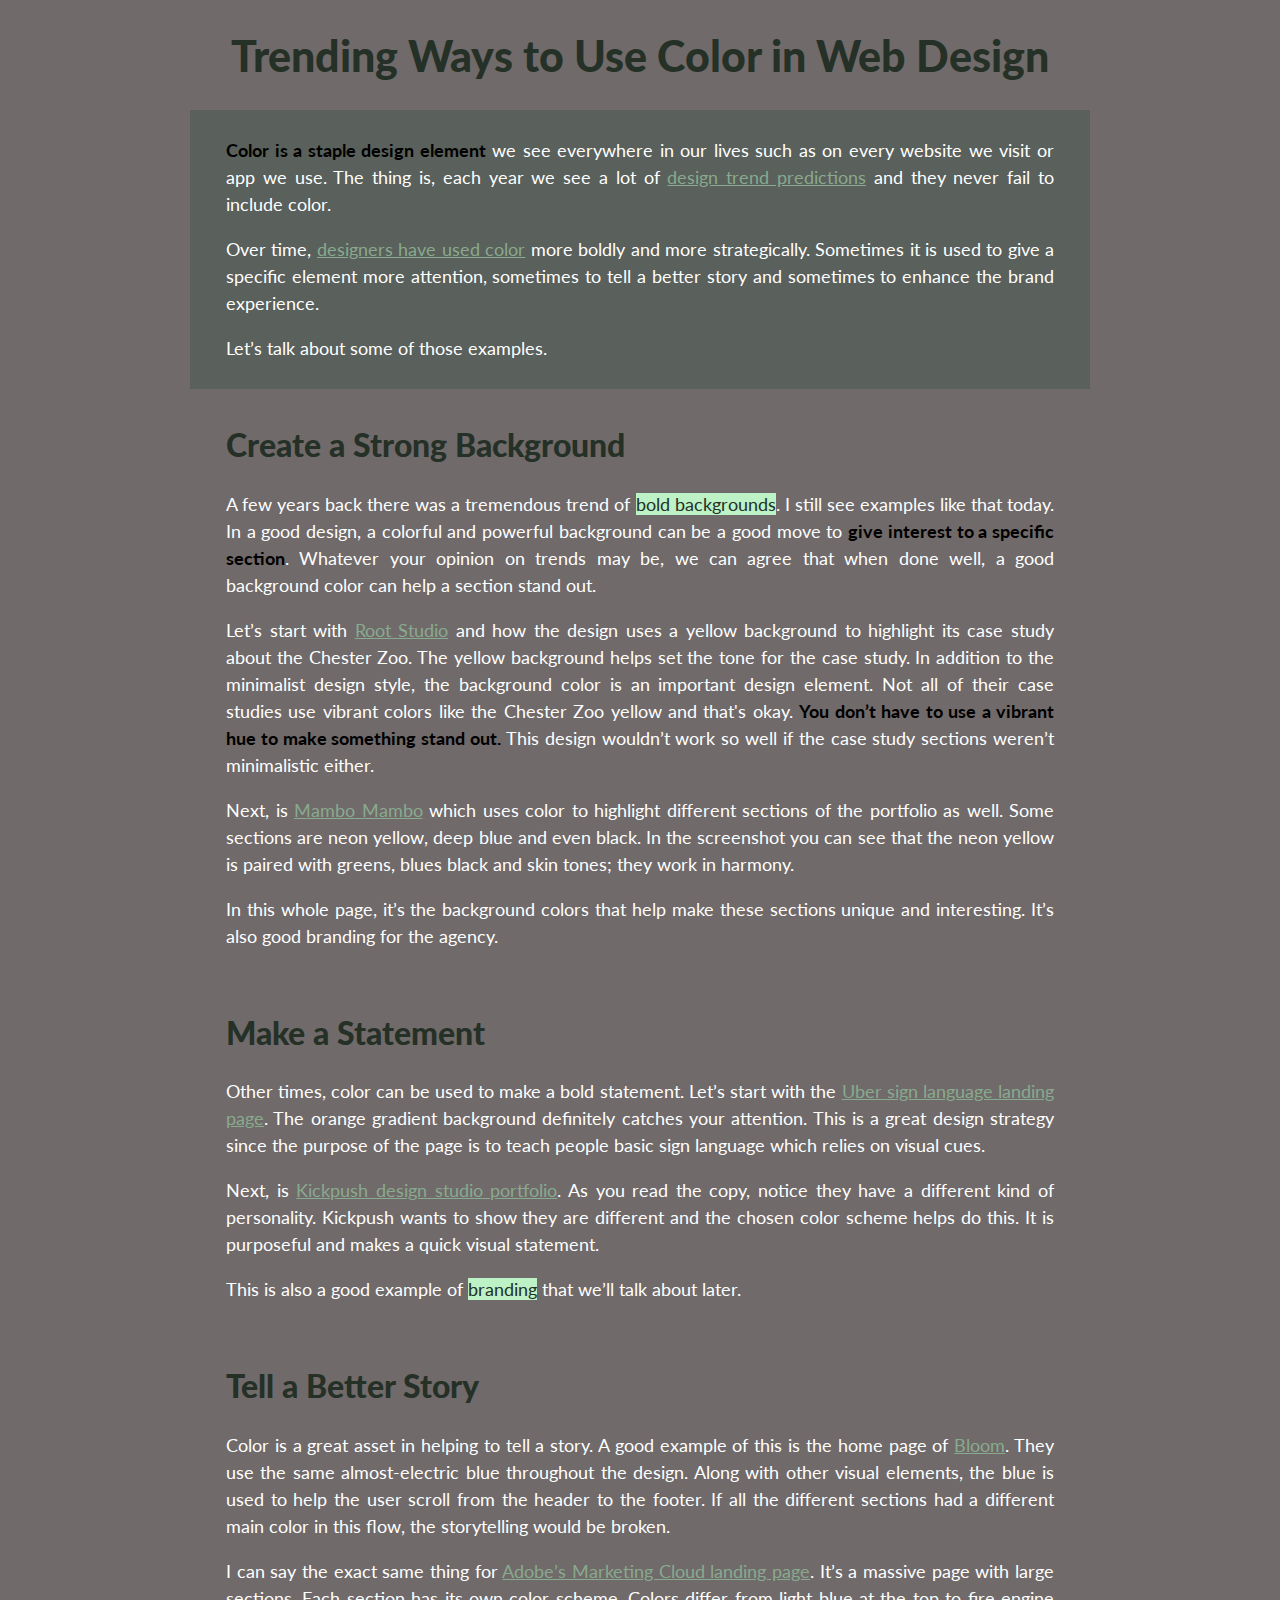
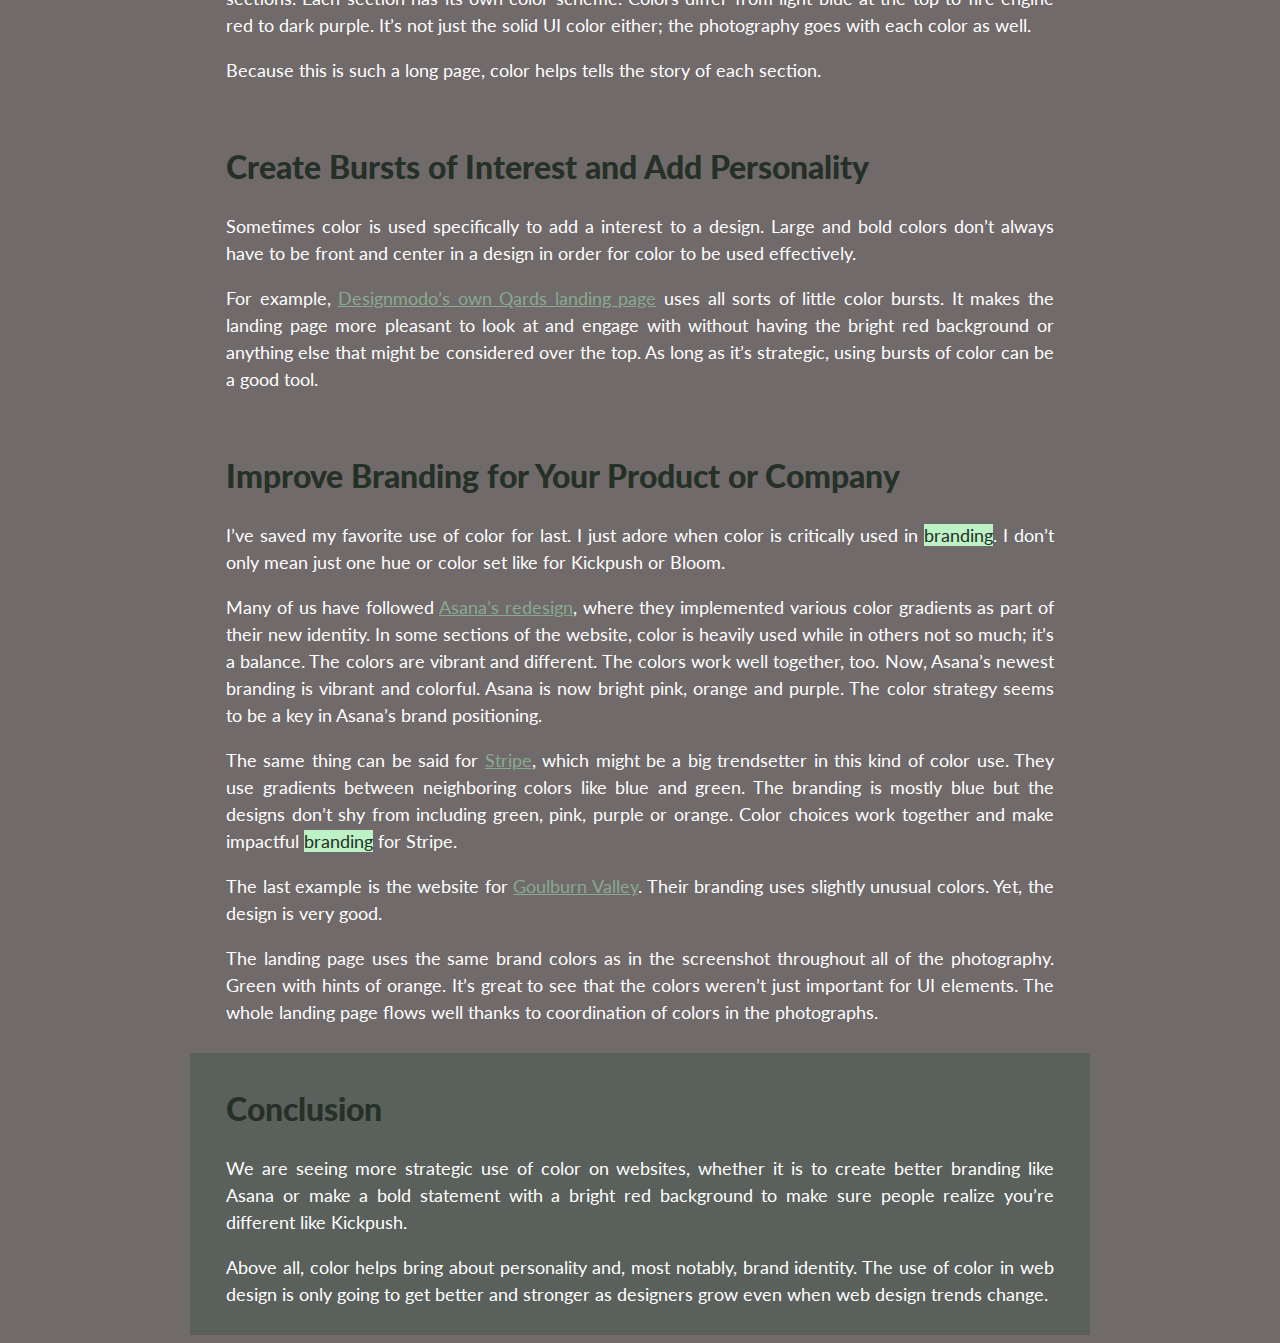
==== workouts/assignment/page/article.html @ c03d84b2 "Initial" ====
<!DOCTYPE html>
<html lang="en">
<head>
  <meta charset="UTF-8" />
  <meta name="viewport" content="width=device-width, initial-scale=1.0" />
  <meta http-equiv="X-UA-Compatible" content="ie=edge" />
  <link rel="stylesheet" href="https://fonts.googleapis.com/css?family=Lato:400,700,900" />
  <link rel="stylesheet" href="style.css">
  
  <title>Trending Ways to Use Color in Web Design</title>
</head>
<body>
  <div class="border"> 
  <article>
    <h1>Trending Ways to Use Color in Web Design</h1>
  
    <section class="intro">
      <p><strong>Color is a staple design element</strong> we see everywhere in our lives such as on every website we visit or app we use. The thing is, each year we see a lot of <a href="https://designmodo.com/web-design-trends-2018/">design trend predictions</a> and they never fail to include color.</p>

      <p>Over time, <a href="https://designmodo.com/color-scheme-generators/" data-wpel-link="internal">designers have used color</a> more boldly and more strategically. Sometimes it is used to give a specific element more attention, sometimes to tell a better story and sometimes to enhance the brand experience.</p>

      <p>Let’s talk about some of those examples.</p>
    </section>

    <section>
      <h2>Create a Strong Background</h2>
      <p>A few years back there was a tremendous trend of <em>bold backgrounds</em>. I still see examples like that today. In a good design, a colorful and powerful background can be a good move to <strong>give interest to a specific section</strong>. Whatever your opinion on trends may be, we can agree that when done well, a good background color can help a section stand out.</p>

      <p>Let’s start with <a href="https://rootstudio.co.uk/">Root Studio</a> and how the design uses a yellow background to highlight its case study about the Chester Zoo. The yellow background helps set the tone for the case study. In addition to the minimalist design style, the background color is an important design element. Not all of their case studies use vibrant colors like the Chester Zoo yellow and that's okay. <strong>You don’t have to use a vibrant hue to make something stand out.</strong> This design wouldn’t work so well if the case study sections weren’t minimalistic either.</p>

      <p>Next, is <a href="http://mambomambo.ca/">Mambo Mambo</a> which uses color to highlight different sections of the portfolio as well. Some sections are neon yellow, deep blue and even black. In the screenshot you can see that the neon yellow is paired with greens, blues black and skin tones; they work in harmony.</p>
    
      <p>In this whole page, it’s the background colors that help make these sections unique and interesting. It’s also good branding for the agency.</p>
    </section>

    <section>
      <h2>Make a Statement</h2>
      
      <p>Other times, color can be used to make a bold statement. Let’s start with the <a href="http://ubersignlanguage.com/">Uber sign language landing page</a>. The orange gradient background definitely catches your attention. This is a great design strategy since the purpose of the page is to teach people basic sign language which relies on visual cues.</p>

      <p>Next, is <a href="https://kickpush.co/">Kickpush design studio portfolio</a>. As you read the copy, notice they have a different kind of personality. Kickpush wants to show they are different and the chosen color scheme helps do this. It is purposeful and makes a quick visual statement.</p>

      <p>This is also a good example of <em>branding</em> that we’ll talk about later.</p>
    </section>

    <section>
      <h2>Tell a Better Story</h2>
  
      <p>Color is a great asset in helping to tell a story. A good example of this is the home page of <a href="https://hellobloom.io/">Bloom</a>. They use the same almost-electric blue throughout the design. Along with other visual elements, the blue is used to help the user scroll from the header to the footer. If all the different sections had a different main color in this flow, the storytelling would be broken.</p>

      <p>I can say the exact same thing for <a href="https://landing.adobe.com/en/na/products/marketing-cloud/ctir-3108-running-on-experience/">Adobe’s Marketing Cloud landing page</a>. It’s a massive page with large sections. Each section has its own color scheme. Colors differ from light blue at the top to fire engine red to dark purple. It’s not just the solid UI color either; the photography goes with each color as well.</p>

      <p>Because this is such a long page, color helps tells the story of each section.</p>
    </section>
  
    <section>
      <h2>Create Bursts of Interest and Add Personality</h2>
  
      <p>Sometimes color is used specifically to add a interest to a design. Large and bold colors don’t always have to be front and center in a design in order for color to be used effectively.</p>

      <p>For example, <a href="https://designmodo.com/qards/">Designmodo’s own Qards landing page</a> uses all sorts of little color bursts. It makes the landing page more pleasant to look at and engage with without having the bright red background or anything else that might be considered over the top. As long as it’s strategic, using bursts of color can be a good tool.</p>
    </section>
  
    <section>
      <h2>Improve Branding for Your Product or Company</h2>

      <p>I’ve saved my favorite use of color for last. I just adore when color is critically used in <em>branding</em>. I don’t only mean just one hue or color set like for Kickpush or Bloom.</p>

      <p>Many of us have followed <a href="https://asana.com/">Asana’s redesign</a>, where they implemented various color gradients as part of their new identity. In some sections of the website, color is heavily used while in others not so much; it’s a balance. The colors are vibrant and different. The colors work well together, too. Now, Asana’s newest branding is vibrant and colorful. Asana is now bright pink, orange and purple. The color strategy seems to be a key in Asana’s brand positioning.</p>

      <p>The same thing can be said for <a href="https://stripe.com/">Stripe</a>, which might be a big trendsetter in this kind of color use. They use gradients between neighboring colors like blue and green. The branding is mostly blue but the designs don&#8217;t shy from including green, pink, purple or orange. Color choices work together and make impactful <em>branding</em> for Stripe.</p>

      <p>The last example is the website for <a href="https://www.discovergoulburnvalley.com/locations/jaques-orchard">Goulburn Valley</a>. Their branding uses slightly unusual colors. Yet, the design is very good.</p>

      <p>The landing page uses the same brand colors as in the screenshot throughout all of the photography. Green with hints of orange. It’s great to see that the colors weren’t just important for UI elements. The whole landing page flows well thanks to coordination of colors in the photographs.</p>
    </section>
    
    <section class="conclusion">
      <h2>Conclusion</h2>
      
      <p>We are seeing more strategic use of color on websites, whether it is to create better branding like Asana or make a bold statement with a bright red background to make sure people realize you’re different like Kickpush.</p>

      <p>Above all, color helps bring about personality and, most notably, brand identity. The use of color in web design is only going to get better and stronger as designers grow even when web design trends change.</p>
    </section>
  </article>
  </div>
</body>
</html>
---- workouts/assignment/page/style.css ----
html {
  font-family: "Lato", sans-serif;
  font-size: 18px;
}

body {
  background-color: #706a6a;
}

.border {
  
}

h1, h2 {
  color: #253027;
  font-weight: 900;
}

h1 {
  font-size: 240%;
  text-align: center;
}

h2 {
  font-size: 180%;
}

article {
  width: 50rem;
  margin: 0 auto;
}

section {
  padding: 0.5rem 2rem;
}

p {
  color: #ffffff;
  line-height: 150%;
  text-align: justify;
}

strong {
  color: black;
}

em {
  background-color: #bcf2c6;
  font-style: normal;
  color: #253027;
}

a {
  color:  #88aa8e;
}

.intro, .conclusion {
  background-color:#5a605b;
  
}
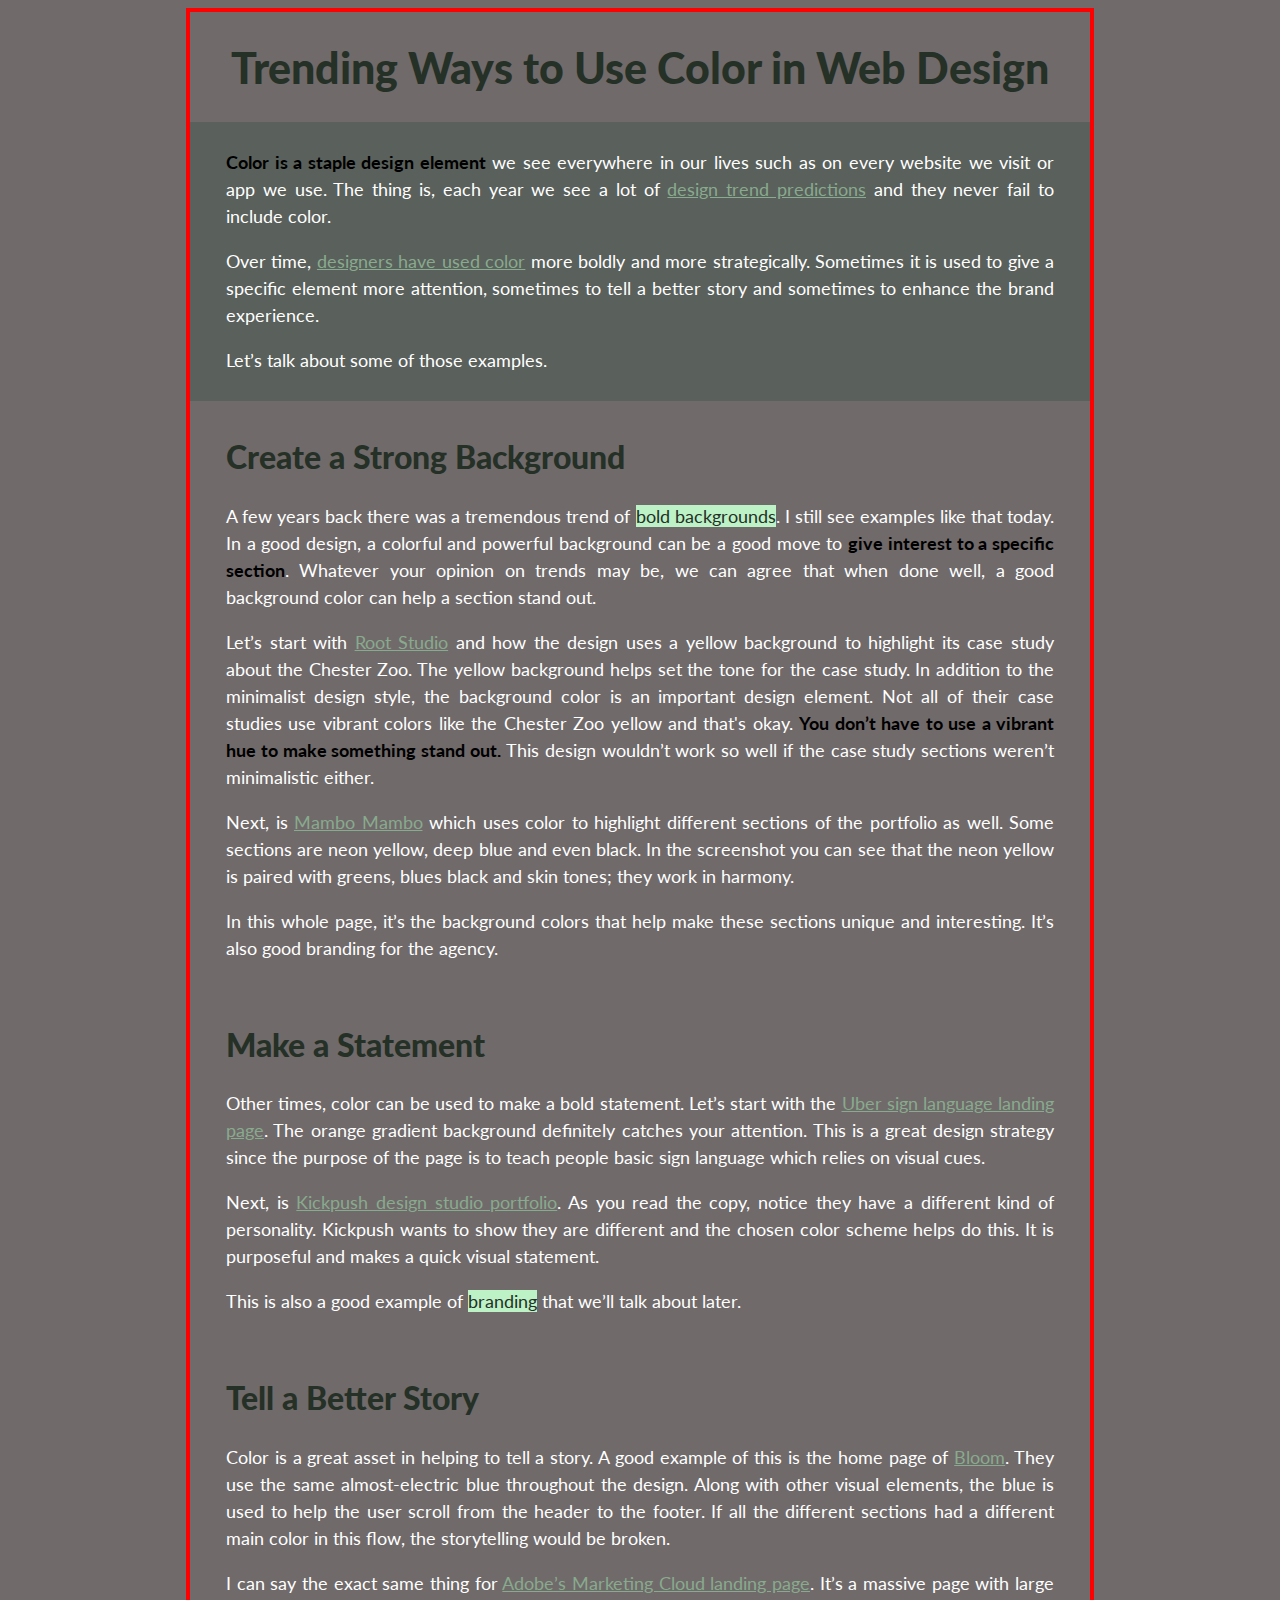
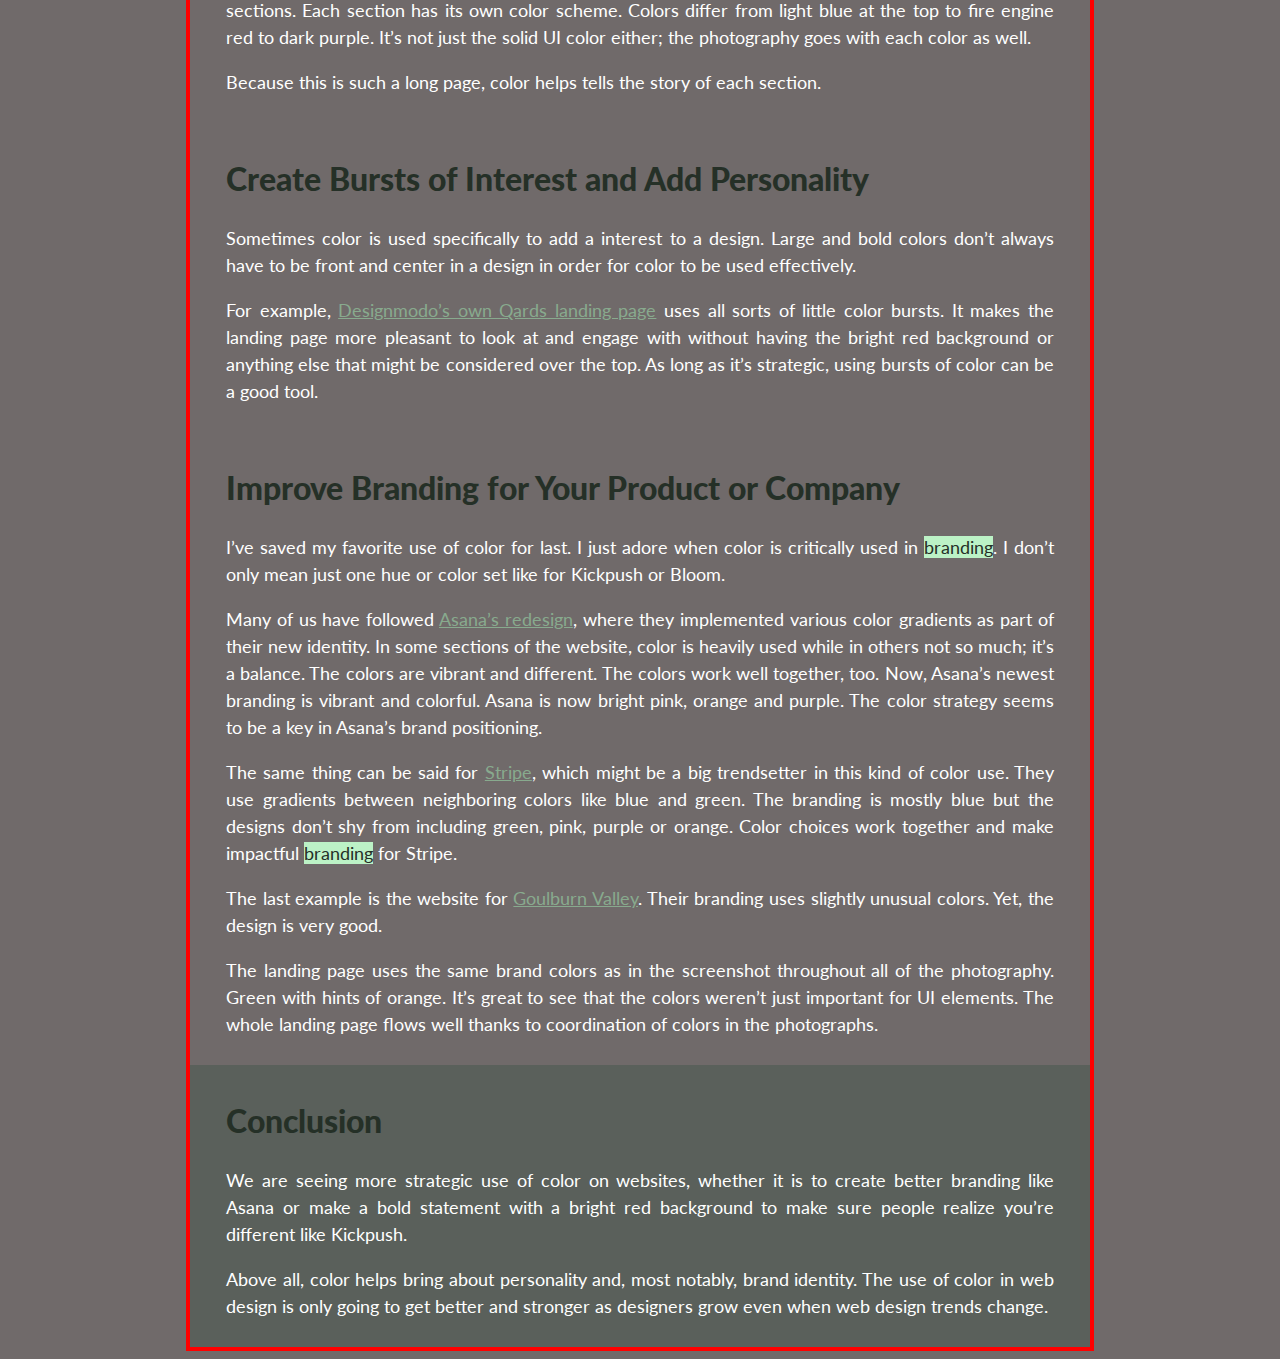
==== commit ff327a26: "changes" ====
--- a/workouts/assignment/page/article.html
+++ b/workouts/assignment/page/article.html
@@ -10,7 +10,7 @@
   <title>Trending Ways to Use Color in Web Design</title>
 </head>
 <body>
-  <div class="border"> 
+  
   <article>
     <h1>Trending Ways to Use Color in Web Design</h1>
   
@@ -83,6 +83,6 @@
       <p>Above all, color helps bring about personality and, most notably, brand identity. The use of color in web design is only going to get better and stronger as designers grow even when web design trends change.</p>
     </section>
   </article>
-  </div>
+  
 </body>
 </html>
--- a/workouts/assignment/page/style.css
+++ b/workouts/assignment/page/style.css
@@ -5,10 +5,7 @@
 
 body {
   background-color: #706a6a;
-}
 
-.border {
-  
 }
 
 h1, h2 {
@@ -19,6 +16,7 @@
 h1 {
   font-size: 240%;
   text-align: center;
+
 }
 
 h2 {
@@ -28,6 +26,7 @@
 article {
   width: 50rem;
   margin: 0 auto;
+  border: 4px red solid;
 }
 
 section {
@@ -57,4 +56,5 @@
 .intro, .conclusion {
   background-color:#5a605b;
   
-}+}
+
